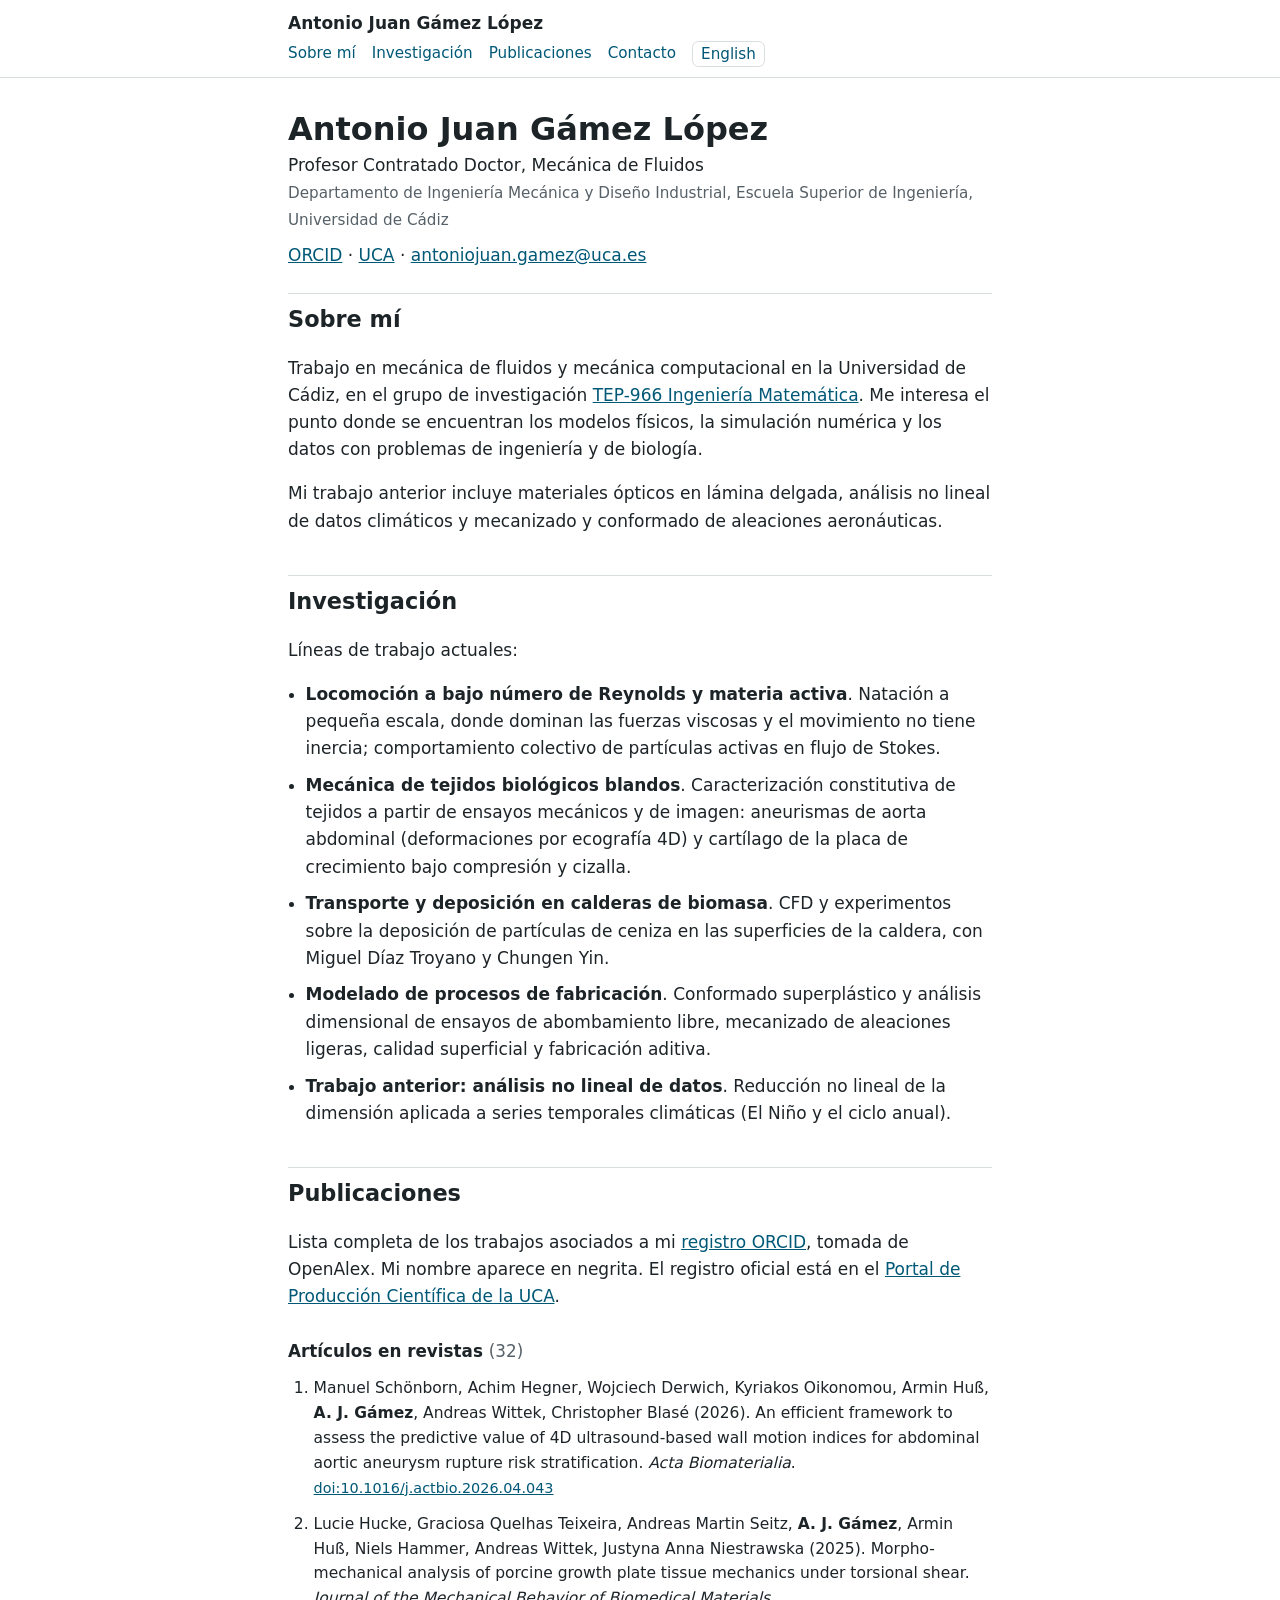
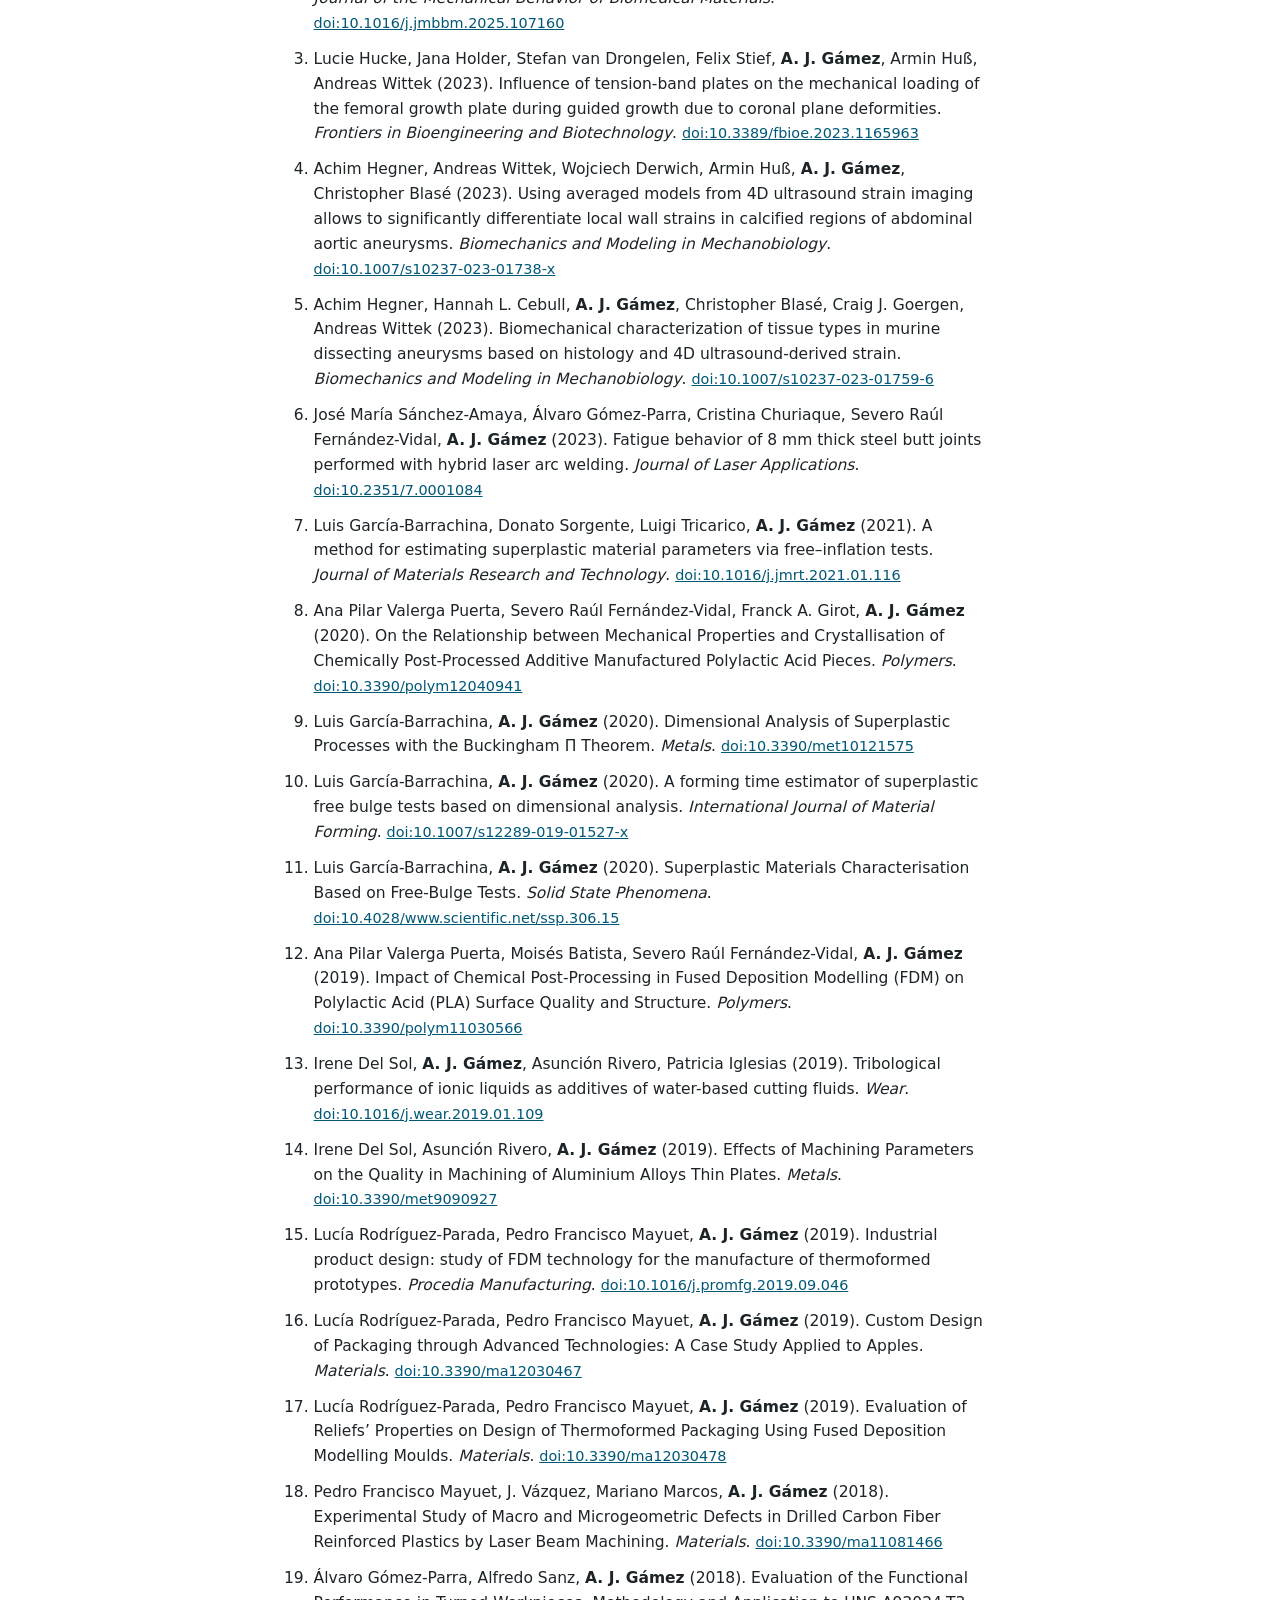
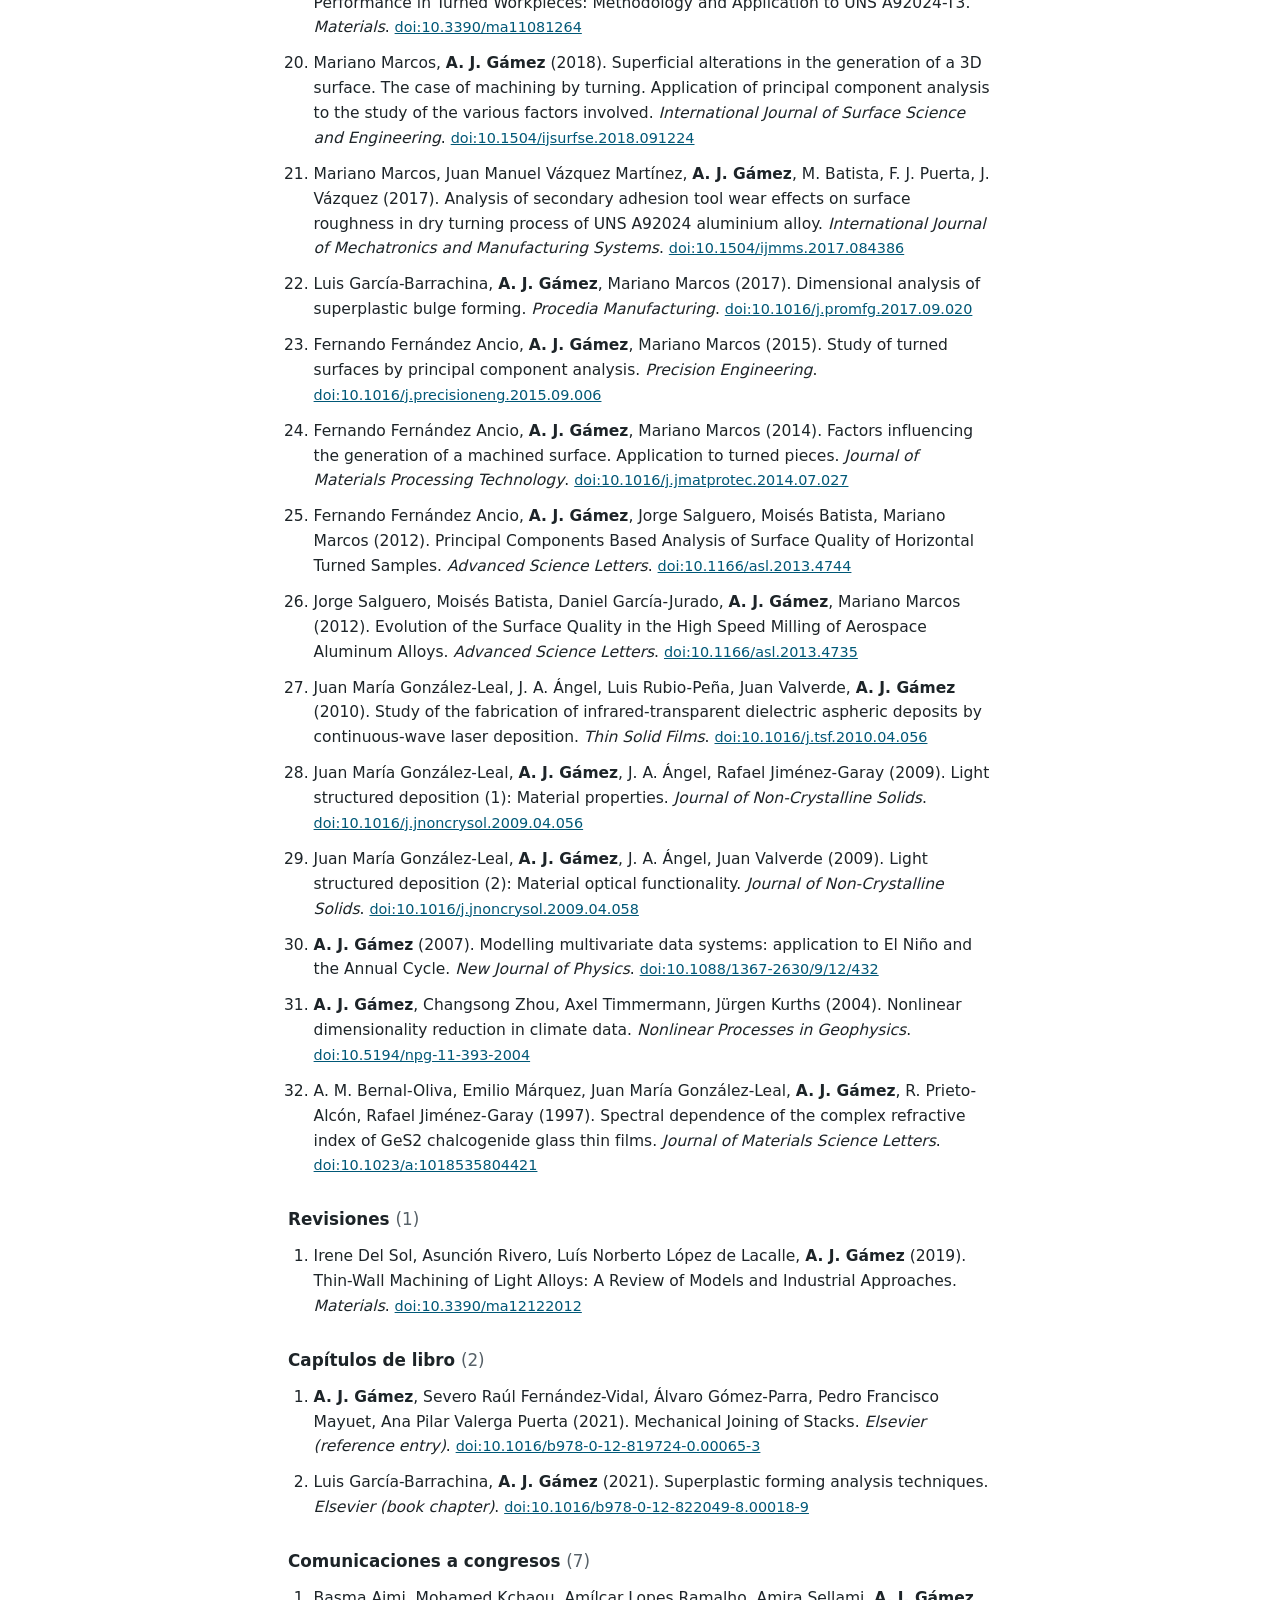
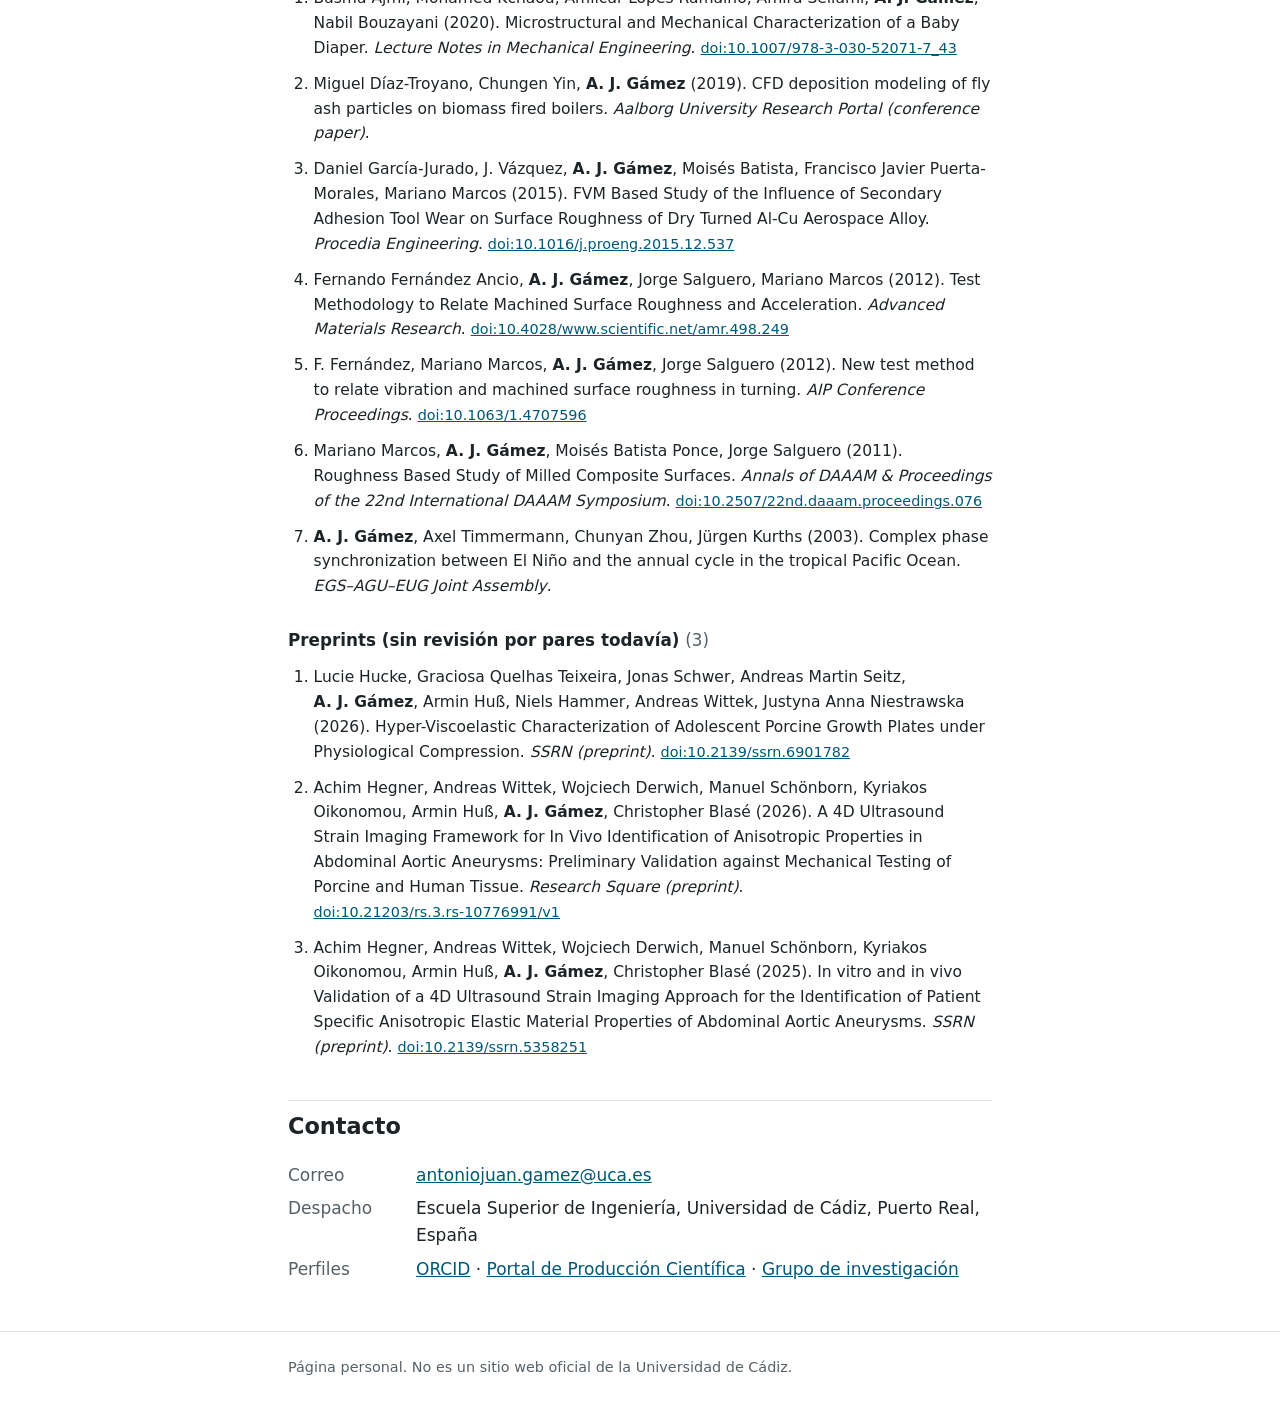
==== es/index.html @ 4d436d39 "Add files via upload" ====
<!doctype html>
<html lang="es">
<head>
<meta charset="utf-8">
<meta name="viewport" content="width=device-width, initial-scale=1">
<title>Antonio Juan Gámez López · Investigación</title>
<meta name="description" content="Página personal de investigación de Antonio Juan Gámez López, Mecánica de Fluidos, Universidad de Cádiz.">
<meta name="author" content="Antonio Juan Gámez López">
<link rel="alternate" hreflang="en" href="../">
<link rel="stylesheet" href="../style.css">
<script type="application/ld+json">{"@context": "https://schema.org", "@type": "Person", "name": "Antonio Juan Gámez López", "jobTitle": "Profesor Contratado Doctor, Mecánica de Fluidos", "affiliation": {"@type": "CollegeOrUniversity", "name": "Universidad de Cádiz"}, "sameAs": ["https://orcid.org/0000-0002-4542-9885", "https://produccioncientifica.uca.es/investigadores/112556/detalle"], "email": "antoniojuan.gamez@uca.es"}</script>
</head>
<body>
<a class="skip" href="#main">Saltar al contenido</a>
<header>
<div class="wrap bar"><span class="who">Antonio Juan Gámez López</span><nav aria-label="Main"><a href="#about">Sobre mí</a><a href="#research">Investigación</a><a href="#publications">Publicaciones</a><a href="#contact">Contacto</a><a class="lang" href="../" hreflang="en" lang="en">English</a></nav></div>
</header>
<main id="main" class="wrap">
<section id="about">
<h1>Antonio Juan Gámez López</h1>
<p class="role">Profesor Contratado Doctor, Mecánica de Fluidos<br><span>Departamento de Ingeniería Mecánica y Diseño Industrial, Escuela Superior de Ingeniería, Universidad de Cádiz</span></p>
<p class="links"><a href="https://orcid.org/0000-0002-4542-9885">ORCID</a> · <a href="https://produccioncientifica.uca.es/investigadores/112556/detalle">UCA</a> · <a href="mailto:antoniojuan.gamez@uca.es">antoniojuan.gamez@uca.es</a></p>
<h2>Sobre mí</h2>
<p>Trabajo en mecánica de fluidos y mecánica computacional en la Universidad de Cádiz, en el grupo de investigación <a href="https://inmat.uca.es/">TEP-966 Ingeniería Matemática</a>. Me interesa el punto donde se encuentran los modelos físicos, la simulación numérica y los datos con problemas de ingeniería y de biología.</p><p>Mi trabajo anterior incluye materiales ópticos en lámina delgada, análisis no lineal de datos climáticos y mecanizado y conformado de aleaciones aeronáuticas.</p>
</section>
<section id="research">
<h2>Investigación</h2>
<p>Líneas de trabajo actuales:</p>
<ul class="res"><li><strong>Locomoción a bajo número de Reynolds y materia activa</strong>. Natación a pequeña escala, donde dominan las fuerzas viscosas y el movimiento no tiene inercia; comportamiento colectivo de partículas activas en flujo de Stokes.</li><li><strong>Mecánica de tejidos biológicos blandos</strong>. Caracterización constitutiva de tejidos a partir de ensayos mecánicos y de imagen: aneurismas de aorta abdominal (deformaciones por ecografía 4D) y cartílago de la placa de crecimiento bajo compresión y cizalla.</li><li><strong>Transporte y deposición en calderas de biomasa</strong>. CFD y experimentos sobre la deposición de partículas de ceniza en las superficies de la caldera, con Miguel Díaz Troyano y Chungen Yin.</li><li><strong>Modelado de procesos de fabricación</strong>. Conformado superplástico y análisis dimensional de ensayos de abombamiento libre, mecanizado de aleaciones ligeras, calidad superficial y fabricación aditiva.</li><li><strong>Trabajo anterior: análisis no lineal de datos</strong>. Reducción no lineal de la dimensión aplicada a series temporales climáticas (El Niño y el ciclo anual).</li></ul>
</section>
<section id="publications">
<h2>Publicaciones</h2>
<p>Lista completa de los trabajos asociados a mi <a href="https://orcid.org/0000-0002-4542-9885">registro ORCID</a>, tomada de OpenAlex. Mi nombre aparece en negrita. El registro oficial está en el <a href="https://produccioncientifica.uca.es/investigadores/112556/detalle">Portal de Producción Científica de la UCA</a>.</p>
<h3>Artículos en revistas <span class="n">(32)</span></h3>
<ol class="pubs">
<li>Manuel Schönborn, Achim Hegner, Wojciech Derwich, Kyriakos Oikonomou, Armin Huß, <strong>A.&nbsp;J.&nbsp;Gámez</strong>, Andreas Wittek, Christopher Blasé (2026). An efficient framework to assess the predictive value of 4D ultrasound-based wall motion indices for abdominal aortic aneurysm rupture risk stratification. <em>Acta Biomaterialia</em>. <a class="doi" href="https://doi.org/10.1016/j.actbio.2026.04.043">doi:10.1016/j.actbio.2026.04.043</a></li>
<li>Lucie Hucke, Graciosa Quelhas Teixeira, Andreas Martin Seitz, <strong>A.&nbsp;J.&nbsp;Gámez</strong>, Armin Huß, Niels Hammer, Andreas Wittek, Justyna Anna Niestrawska (2025). Morpho-mechanical analysis of porcine growth plate tissue mechanics under torsional shear. <em>Journal of the Mechanical Behavior of Biomedical Materials</em>. <a class="doi" href="https://doi.org/10.1016/j.jmbbm.2025.107160">doi:10.1016/j.jmbbm.2025.107160</a></li>
<li>Lucie Hucke, Jana Holder, Stefan van Drongelen, Felix Stief, <strong>A.&nbsp;J.&nbsp;Gámez</strong>, Armin Huß, Andreas Wittek (2023). Influence of tension-band plates on the mechanical loading of the femoral growth plate during guided growth due to coronal plane deformities. <em>Frontiers in Bioengineering and Biotechnology</em>. <a class="doi" href="https://doi.org/10.3389/fbioe.2023.1165963">doi:10.3389/fbioe.2023.1165963</a></li>
<li>Achim Hegner, Andreas Wittek, Wojciech Derwich, Armin Huß, <strong>A.&nbsp;J.&nbsp;Gámez</strong>, Christopher Blasé (2023). Using averaged models from 4D ultrasound strain imaging allows to significantly differentiate local wall strains in calcified regions of abdominal aortic aneurysms. <em>Biomechanics and Modeling in Mechanobiology</em>. <a class="doi" href="https://doi.org/10.1007/s10237-023-01738-x">doi:10.1007/s10237-023-01738-x</a></li>
<li>Achim Hegner, Hannah L. Cebull, <strong>A.&nbsp;J.&nbsp;Gámez</strong>, Christopher Blasé, Craig J. Goergen, Andreas Wittek (2023). Biomechanical characterization of tissue types in murine dissecting aneurysms based on histology and 4D ultrasound-derived strain. <em>Biomechanics and Modeling in Mechanobiology</em>. <a class="doi" href="https://doi.org/10.1007/s10237-023-01759-6">doi:10.1007/s10237-023-01759-6</a></li>
<li>José María Sánchez-Amaya, Álvaro Gómez-Parra, Cristina Churiaque, Severo Raúl Fernández-Vidal, <strong>A.&nbsp;J.&nbsp;Gámez</strong> (2023). Fatigue behavior of 8 mm thick steel butt joints performed with hybrid laser arc welding. <em>Journal of Laser Applications</em>. <a class="doi" href="https://doi.org/10.2351/7.0001084">doi:10.2351/7.0001084</a></li>
<li>Luis García-Barrachina, Donato Sorgente, Luigi Tricarico, <strong>A.&nbsp;J.&nbsp;Gámez</strong> (2021). A method for estimating superplastic material parameters via free–inflation tests. <em>Journal of Materials Research and Technology</em>. <a class="doi" href="https://doi.org/10.1016/j.jmrt.2021.01.116">doi:10.1016/j.jmrt.2021.01.116</a></li>
<li>Ana Pilar Valerga Puerta, Severo Raúl Fernández-Vidal, Franck A. Girot, <strong>A.&nbsp;J.&nbsp;Gámez</strong> (2020). On the Relationship between Mechanical Properties and Crystallisation of Chemically Post-Processed Additive Manufactured Polylactic Acid Pieces. <em>Polymers</em>. <a class="doi" href="https://doi.org/10.3390/polym12040941">doi:10.3390/polym12040941</a></li>
<li>Luis García-Barrachina, <strong>A.&nbsp;J.&nbsp;Gámez</strong> (2020). Dimensional Analysis of Superplastic Processes with the Buckingham Π Theorem. <em>Metals</em>. <a class="doi" href="https://doi.org/10.3390/met10121575">doi:10.3390/met10121575</a></li>
<li>Luis García-Barrachina, <strong>A.&nbsp;J.&nbsp;Gámez</strong> (2020). A forming time estimator of superplastic free bulge tests based on dimensional analysis. <em>International Journal of Material Forming</em>. <a class="doi" href="https://doi.org/10.1007/s12289-019-01527-x">doi:10.1007/s12289-019-01527-x</a></li>
<li>Luis García-Barrachina, <strong>A.&nbsp;J.&nbsp;Gámez</strong> (2020). Superplastic Materials Characterisation Based on Free-Bulge Tests. <em>Solid State Phenomena</em>. <a class="doi" href="https://doi.org/10.4028/www.scientific.net/ssp.306.15">doi:10.4028/www.scientific.net/ssp.306.15</a></li>
<li>Ana Pilar Valerga Puerta, Moisés Batista, Severo Raúl Fernández-Vidal, <strong>A.&nbsp;J.&nbsp;Gámez</strong> (2019). Impact of Chemical Post-Processing in Fused Deposition Modelling (FDM) on Polylactic Acid (PLA) Surface Quality and Structure. <em>Polymers</em>. <a class="doi" href="https://doi.org/10.3390/polym11030566">doi:10.3390/polym11030566</a></li>
<li>Irene Del Sol, <strong>A.&nbsp;J.&nbsp;Gámez</strong>, Asunción Rivero, Patricia Iglesias (2019). Tribological performance of ionic liquids as additives of water-based cutting fluids. <em>Wear</em>. <a class="doi" href="https://doi.org/10.1016/j.wear.2019.01.109">doi:10.1016/j.wear.2019.01.109</a></li>
<li>Irene Del Sol, Asunción Rivero, <strong>A.&nbsp;J.&nbsp;Gámez</strong> (2019). Effects of Machining Parameters on the Quality in Machining of Aluminium Alloys Thin Plates. <em>Metals</em>. <a class="doi" href="https://doi.org/10.3390/met9090927">doi:10.3390/met9090927</a></li>
<li>Lucía Rodríguez-Parada, Pedro Francisco Mayuet, <strong>A.&nbsp;J.&nbsp;Gámez</strong> (2019). Industrial product design: study of FDM technology for the manufacture of thermoformed prototypes. <em>Procedia Manufacturing</em>. <a class="doi" href="https://doi.org/10.1016/j.promfg.2019.09.046">doi:10.1016/j.promfg.2019.09.046</a></li>
<li>Lucía Rodríguez-Parada, Pedro Francisco Mayuet, <strong>A.&nbsp;J.&nbsp;Gámez</strong> (2019). Custom Design of Packaging through Advanced Technologies: A Case Study Applied to Apples. <em>Materials</em>. <a class="doi" href="https://doi.org/10.3390/ma12030467">doi:10.3390/ma12030467</a></li>
<li>Lucía Rodríguez-Parada, Pedro Francisco Mayuet, <strong>A.&nbsp;J.&nbsp;Gámez</strong> (2019). Evaluation of Reliefs’ Properties on Design of Thermoformed Packaging Using Fused Deposition Modelling Moulds. <em>Materials</em>. <a class="doi" href="https://doi.org/10.3390/ma12030478">doi:10.3390/ma12030478</a></li>
<li>Pedro Francisco Mayuet, J. Vázquez, Mariano Marcos, <strong>A.&nbsp;J.&nbsp;Gámez</strong> (2018). Experimental Study of Macro and Microgeometric Defects in Drilled Carbon Fiber Reinforced Plastics by Laser Beam Machining. <em>Materials</em>. <a class="doi" href="https://doi.org/10.3390/ma11081466">doi:10.3390/ma11081466</a></li>
<li>Álvaro Gómez-Parra, Alfredo Sanz, <strong>A.&nbsp;J.&nbsp;Gámez</strong> (2018). Evaluation of the Functional Performance in Turned Workpieces: Methodology and Application to UNS A92024-T3. <em>Materials</em>. <a class="doi" href="https://doi.org/10.3390/ma11081264">doi:10.3390/ma11081264</a></li>
<li>Mariano Marcos, <strong>A.&nbsp;J.&nbsp;Gámez</strong> (2018). Superficial alterations in the generation of a 3D surface. The case of machining by turning. Application of principal component analysis to the study of the various factors involved. <em>International Journal of Surface Science and Engineering</em>. <a class="doi" href="https://doi.org/10.1504/ijsurfse.2018.091224">doi:10.1504/ijsurfse.2018.091224</a></li>
<li>Mariano Marcos, Juan Manuel Vázquez Martínez, <strong>A.&nbsp;J.&nbsp;Gámez</strong>, M. Batista, F. J. Puerta, J. Vázquez (2017). Analysis of secondary adhesion tool wear effects on surface roughness in dry turning process of UNS A92024 aluminium alloy. <em>International Journal of Mechatronics and Manufacturing Systems</em>. <a class="doi" href="https://doi.org/10.1504/ijmms.2017.084386">doi:10.1504/ijmms.2017.084386</a></li>
<li>Luis García-Barrachina, <strong>A.&nbsp;J.&nbsp;Gámez</strong>, Mariano Marcos (2017). Dimensional analysis of superplastic bulge forming. <em>Procedia Manufacturing</em>. <a class="doi" href="https://doi.org/10.1016/j.promfg.2017.09.020">doi:10.1016/j.promfg.2017.09.020</a></li>
<li>Fernando Fernández Ancio, <strong>A.&nbsp;J.&nbsp;Gámez</strong>, Mariano Marcos (2015). Study of turned surfaces by principal component analysis. <em>Precision Engineering</em>. <a class="doi" href="https://doi.org/10.1016/j.precisioneng.2015.09.006">doi:10.1016/j.precisioneng.2015.09.006</a></li>
<li>Fernando Fernández Ancio, <strong>A.&nbsp;J.&nbsp;Gámez</strong>, Mariano Marcos (2014). Factors influencing the generation of a machined surface. Application to turned pieces. <em>Journal of Materials Processing Technology</em>. <a class="doi" href="https://doi.org/10.1016/j.jmatprotec.2014.07.027">doi:10.1016/j.jmatprotec.2014.07.027</a></li>
<li>Fernando Fernández Ancio, <strong>A.&nbsp;J.&nbsp;Gámez</strong>, Jorge Salguero, Moisés Batista, Mariano Marcos (2012). Principal Components Based Analysis of Surface Quality of Horizontal Turned Samples. <em>Advanced Science Letters</em>. <a class="doi" href="https://doi.org/10.1166/asl.2013.4744">doi:10.1166/asl.2013.4744</a></li>
<li>Jorge Salguero, Moisés Batista, Daniel García-Jurado, <strong>A.&nbsp;J.&nbsp;Gámez</strong>, Mariano Marcos (2012). Evolution of the Surface Quality in the High Speed Milling of Aerospace Aluminum Alloys. <em>Advanced Science Letters</em>. <a class="doi" href="https://doi.org/10.1166/asl.2013.4735">doi:10.1166/asl.2013.4735</a></li>
<li>Juan María González-Leal, J. A. Ángel, Luis Rubio-Peña, Juan Valverde, <strong>A.&nbsp;J.&nbsp;Gámez</strong> (2010). Study of the fabrication of infrared-transparent dielectric aspheric deposits by continuous-wave laser deposition. <em>Thin Solid Films</em>. <a class="doi" href="https://doi.org/10.1016/j.tsf.2010.04.056">doi:10.1016/j.tsf.2010.04.056</a></li>
<li>Juan María González-Leal, <strong>A.&nbsp;J.&nbsp;Gámez</strong>, J. A. Ángel, Rafael Jiménez-Garay (2009). Light structured deposition (1): Material properties. <em>Journal of Non-Crystalline Solids</em>. <a class="doi" href="https://doi.org/10.1016/j.jnoncrysol.2009.04.056">doi:10.1016/j.jnoncrysol.2009.04.056</a></li>
<li>Juan María González-Leal, <strong>A.&nbsp;J.&nbsp;Gámez</strong>, J. A. Ángel, Juan Valverde (2009). Light structured deposition (2): Material optical functionality. <em>Journal of Non-Crystalline Solids</em>. <a class="doi" href="https://doi.org/10.1016/j.jnoncrysol.2009.04.058">doi:10.1016/j.jnoncrysol.2009.04.058</a></li>
<li><strong>A.&nbsp;J.&nbsp;Gámez</strong> (2007). Modelling multivariate data systems: application to El Niño and the Annual Cycle. <em>New Journal of Physics</em>. <a class="doi" href="https://doi.org/10.1088/1367-2630/9/12/432">doi:10.1088/1367-2630/9/12/432</a></li>
<li><strong>A.&nbsp;J.&nbsp;Gámez</strong>, Changsong Zhou, Axel Timmermann, Jürgen Kurths (2004). Nonlinear dimensionality reduction in climate data. <em>Nonlinear Processes in Geophysics</em>. <a class="doi" href="https://doi.org/10.5194/npg-11-393-2004">doi:10.5194/npg-11-393-2004</a></li>
<li>A. M. Bernal-Oliva, Emilio Márquez, Juan María González-Leal, <strong>A.&nbsp;J.&nbsp;Gámez</strong>, R. Prieto-Alcón, Rafael Jiménez-Garay (1997). Spectral dependence of the complex refractive index of GeS2 chalcogenide glass thin films. <em>Journal of Materials Science Letters</em>. <a class="doi" href="https://doi.org/10.1023/a:1018535804421">doi:10.1023/a:1018535804421</a></li>
</ol>
<h3>Revisiones <span class="n">(1)</span></h3>
<ol class="pubs">
<li>Irene Del Sol, Asunción Rivero, Luís Norberto López de Lacalle, <strong>A.&nbsp;J.&nbsp;Gámez</strong> (2019). Thin-Wall Machining of Light Alloys: A Review of Models and Industrial Approaches. <em>Materials</em>. <a class="doi" href="https://doi.org/10.3390/ma12122012">doi:10.3390/ma12122012</a></li>
</ol>
<h3>Capítulos de libro <span class="n">(2)</span></h3>
<ol class="pubs">
<li><strong>A.&nbsp;J.&nbsp;Gámez</strong>, Severo Raúl Fernández-Vidal, Álvaro Gómez-Parra, Pedro Francisco Mayuet, Ana Pilar Valerga Puerta (2021). Mechanical Joining of Stacks. <em>Elsevier (reference entry)</em>. <a class="doi" href="https://doi.org/10.1016/b978-0-12-819724-0.00065-3">doi:10.1016/b978-0-12-819724-0.00065-3</a></li>
<li>Luis García-Barrachina, <strong>A.&nbsp;J.&nbsp;Gámez</strong> (2021). Superplastic forming analysis techniques. <em>Elsevier (book chapter)</em>. <a class="doi" href="https://doi.org/10.1016/b978-0-12-822049-8.00018-9">doi:10.1016/b978-0-12-822049-8.00018-9</a></li>
</ol>
<h3>Comunicaciones a congresos <span class="n">(7)</span></h3>
<ol class="pubs">
<li>Basma Ajmi, Mohamed Kchaou, Amílcar Lopes Ramalho, Amira Sellami, <strong>A.&nbsp;J.&nbsp;Gámez</strong>, Nabil Bouzayani (2020). Microstructural and Mechanical Characterization of a Baby Diaper. <em>Lecture Notes in Mechanical Engineering</em>. <a class="doi" href="https://doi.org/10.1007/978-3-030-52071-7_43">doi:10.1007/978-3-030-52071-7_43</a></li>
<li>Miguel Díaz-Troyano, Chungen Yin, <strong>A.&nbsp;J.&nbsp;Gámez</strong> (2019). CFD deposition modeling of fly ash particles on biomass fired boilers. <em>Aalborg University Research Portal (conference paper)</em>.</li>
<li>Daniel García-Jurado, J. Vázquez, <strong>A.&nbsp;J.&nbsp;Gámez</strong>, Moisés Batista, Francisco Javier Puerta-Morales, Mariano Marcos (2015). FVM Based Study of the Influence of Secondary Adhesion Tool Wear on Surface Roughness of Dry Turned Al-Cu Aerospace Alloy. <em>Procedia Engineering</em>. <a class="doi" href="https://doi.org/10.1016/j.proeng.2015.12.537">doi:10.1016/j.proeng.2015.12.537</a></li>
<li>Fernando Fernández Ancio, <strong>A.&nbsp;J.&nbsp;Gámez</strong>, Jorge Salguero, Mariano Marcos (2012). Test Methodology to Relate Machined Surface Roughness and Acceleration. <em>Advanced Materials Research</em>. <a class="doi" href="https://doi.org/10.4028/www.scientific.net/amr.498.249">doi:10.4028/www.scientific.net/amr.498.249</a></li>
<li>F. Fernández, Mariano Marcos, <strong>A.&nbsp;J.&nbsp;Gámez</strong>, Jorge Salguero (2012). New test method to relate vibration and machined surface roughness in turning. <em>AIP Conference Proceedings</em>. <a class="doi" href="https://doi.org/10.1063/1.4707596">doi:10.1063/1.4707596</a></li>
<li>Mariano Marcos, <strong>A.&nbsp;J.&nbsp;Gámez</strong>, Moisés Batista Ponce, Jorge Salguero (2011). Roughness Based Study of Milled Composite Surfaces. <em>Annals of DAAAM &amp; Proceedings of the 22nd International DAAAM Symposium</em>. <a class="doi" href="https://doi.org/10.2507/22nd.daaam.proceedings.076">doi:10.2507/22nd.daaam.proceedings.076</a></li>
<li><strong>A.&nbsp;J.&nbsp;Gámez</strong>, Axel Timmermann, Chunyan Zhou, Jürgen Kurths (2003). Complex phase synchronization between El Niño and the annual cycle in the tropical Pacific Ocean. <em>EGS–AGU–EUG Joint Assembly</em>.</li>
</ol>
<h3>Preprints (sin revisión por pares todavía) <span class="n">(3)</span></h3>
<ol class="pubs">
<li>Lucie Hucke, Graciosa Quelhas Teixeira, Jonas Schwer, Andreas Martin Seitz, <strong>A.&nbsp;J.&nbsp;Gámez</strong>, Armin Huß, Niels Hammer, Andreas Wittek, Justyna Anna Niestrawska (2026). Hyper-Viscoelastic Characterization of Adolescent Porcine Growth Plates under Physiological Compression. <em>SSRN (preprint)</em>. <a class="doi" href="https://doi.org/10.2139/ssrn.6901782">doi:10.2139/ssrn.6901782</a></li>
<li>Achim Hegner, Andreas Wittek, Wojciech Derwich, Manuel Schönborn, Kyriakos Oikonomou, Armin Huß, <strong>A.&nbsp;J.&nbsp;Gámez</strong>, Christopher Blasé (2026). A 4D Ultrasound Strain Imaging Framework for In Vivo Identification of Anisotropic Properties in Abdominal Aortic Aneurysms: Preliminary Validation against Mechanical Testing of Porcine and Human Tissue. <em>Research Square (preprint)</em>. <a class="doi" href="https://doi.org/10.21203/rs.3.rs-10776991/v1">doi:10.21203/rs.3.rs-10776991/v1</a></li>
<li>Achim Hegner, Andreas Wittek, Wojciech Derwich, Manuel Schönborn, Kyriakos Oikonomou, Armin Huß, <strong>A.&nbsp;J.&nbsp;Gámez</strong>, Christopher Blasé (2025). In vitro and in vivo Validation of a 4D Ultrasound Strain Imaging Approach for the Identification of Patient Specific Anisotropic Elastic Material Properties of Abdominal Aortic Aneurysms. <em>SSRN (preprint)</em>. <a class="doi" href="https://doi.org/10.2139/ssrn.5358251">doi:10.2139/ssrn.5358251</a></li>
</ol>
</section>
<section id="contact">
<h2>Contacto</h2>
<dl><dt>Correo</dt><dd><a href="mailto:antoniojuan.gamez@uca.es">antoniojuan.gamez@uca.es</a></dd><dt>Despacho</dt><dd>Escuela Superior de Ingeniería, Universidad de Cádiz, Puerto Real, España</dd><dt>Perfiles</dt><dd><a href="https://orcid.org/0000-0002-4542-9885">ORCID</a> · <a href="https://produccioncientifica.uca.es/investigadores/112556/detalle">Portal de Producción Científica</a> · <a href="https://inmat.uca.es/">Grupo de investigación</a></dd></dl>
</section>
</main>
<footer><div class="wrap">Página personal. No es un sitio web oficial de la Universidad de Cádiz.</div></footer>
</body>
</html>
---- style.css ----
:root{--bg:#fff;--fg:#1d2428;--muted:#566067;--accent:#005877;--line:#d9dee1;--hl:#f3f6f7}
@media(prefers-color-scheme:dark){:root{--bg:#14181a;--fg:#e6eaec;--muted:#9aa5ab;--accent:#6fc0dd;--line:#2d3538;--hl:#1b2124}}
*{box-sizing:border-box}
html{scroll-behavior:smooth;scroll-padding-top:4rem}
body{margin:0;background:var(--bg);color:var(--fg);font:1.0625rem/1.6 system-ui,-apple-system,"Segoe UI",Roboto,sans-serif}
.wrap{max-width:46rem;margin:0 auto;padding:0 1rem}
a{color:var(--accent)}
a:focus-visible{outline:2px solid var(--accent);outline-offset:2px}
.skip{position:absolute;left:-999px}.skip:focus{left:1rem;top:1rem;background:var(--bg);padding:.5rem;z-index:10}
header{position:sticky;top:0;background:var(--bg);border-bottom:1px solid var(--line);z-index:5}
.bar{display:flex;flex-wrap:wrap;gap:.25rem 1.25rem;align-items:center;justify-content:space-between;padding-top:.6rem;padding-bottom:.6rem}
.who{font-weight:600}
nav{display:flex;flex-wrap:wrap;gap:.25rem 1rem;font-size:.95rem}
nav a{text-decoration:none}nav a:hover{text-decoration:underline}
nav .lang{border:1px solid var(--line);border-radius:.4rem;padding:0 .5rem}
h1{font-size:2rem;line-height:1.2;margin:2rem 0 .25rem}
h2{font-size:1.4rem;margin:2.5rem 0 .5rem;padding-top:.5rem;border-top:1px solid var(--line)}
section:first-child h2:first-of-type{margin-top:1.5rem}
h3{font-size:1.05rem;margin:1.75rem 0 .5rem}.n{color:var(--muted);font-weight:400}
.role{margin:.25rem 0}.role span{color:var(--muted);font-size:.95rem}
.links{margin:.5rem 0 0}
.res{padding-left:1.1rem}.res li{margin:.6rem 0}
.pubs{padding-left:1.6rem;margin:0}.pubs li{margin:.7rem 0;font-size:.97rem}
.doi{white-space:nowrap;font-size:.9rem}
dl{display:grid;grid-template-columns:7rem 1fr;gap:.4rem 1rem}dt{color:var(--muted)}dd{margin:0}
footer{margin-top:3rem;padding:1.5rem 0 2.5rem;border-top:1px solid var(--line);color:var(--muted);font-size:.9rem}
@media(max-width:34rem){dl{grid-template-columns:1fr}dd{margin-bottom:.5rem}h1{font-size:1.6rem}}
@media print{header,.skip{display:none}body{font-size:10.5pt}}
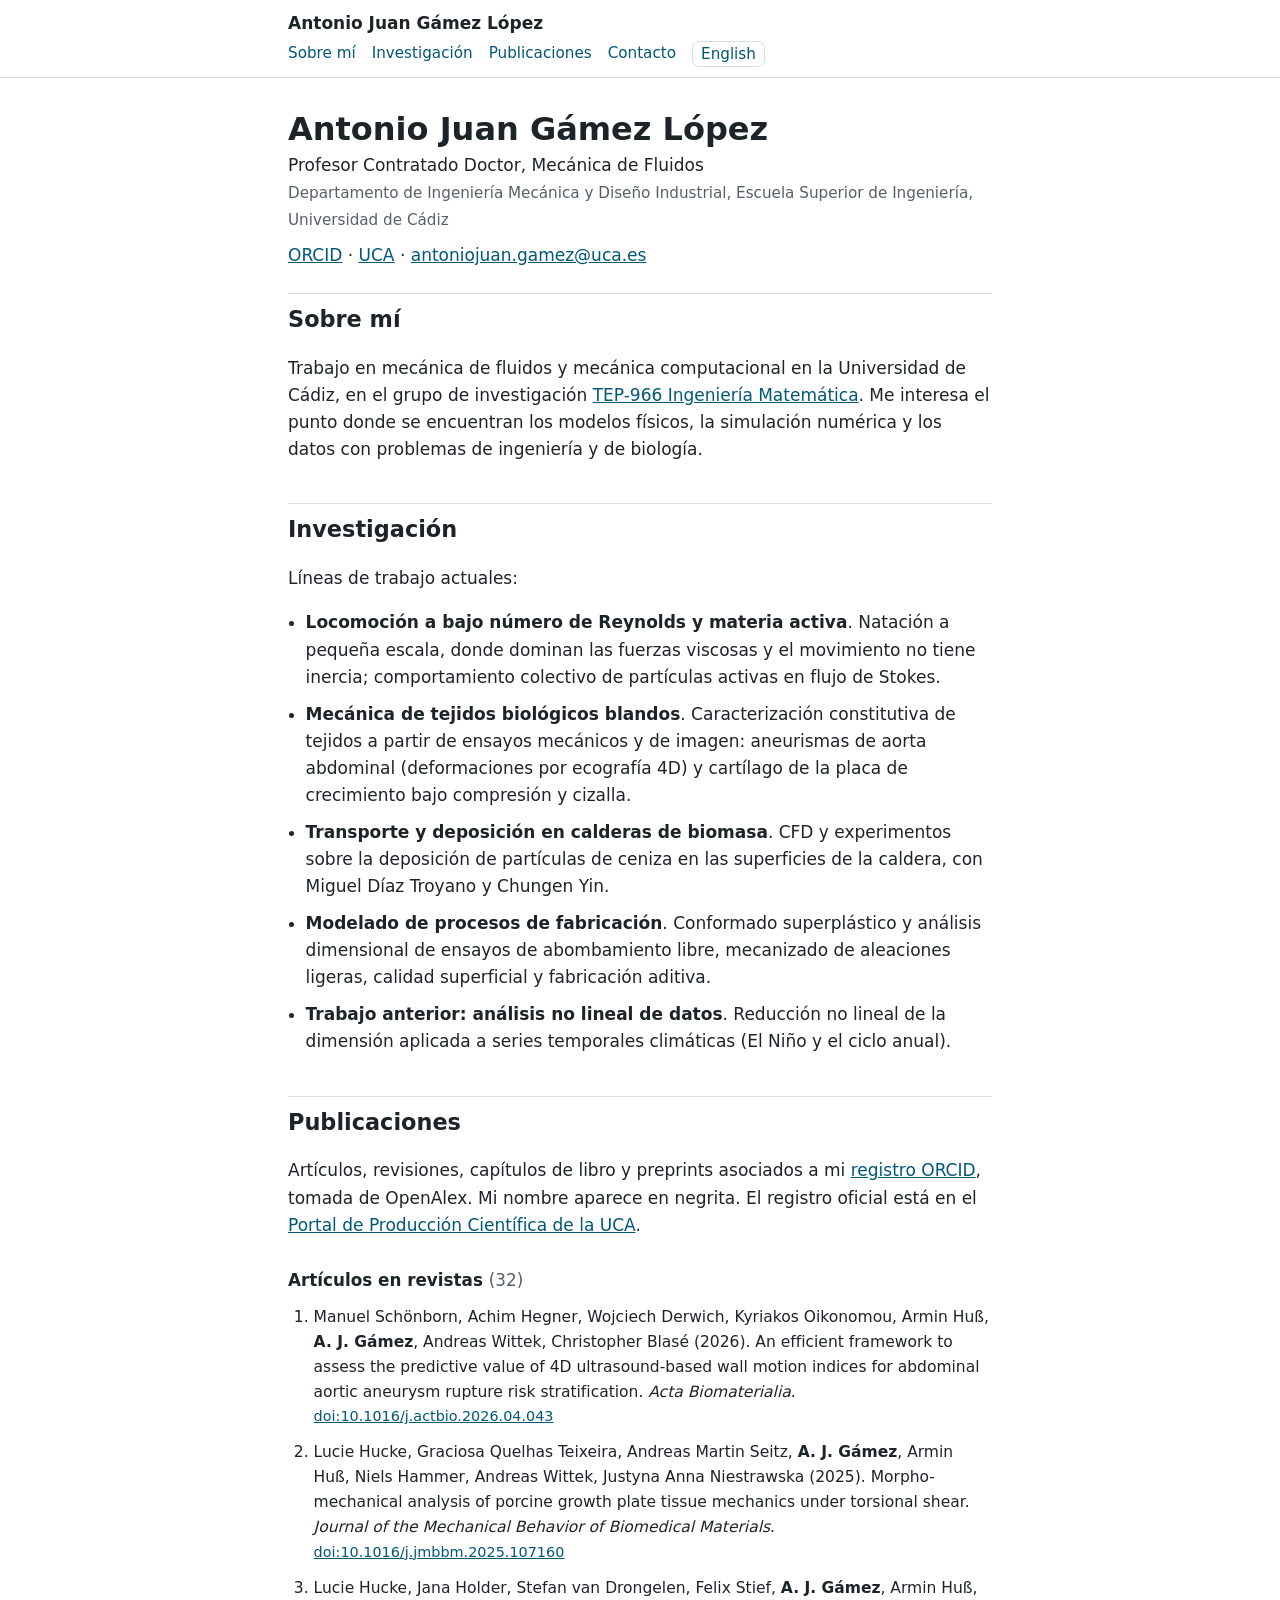
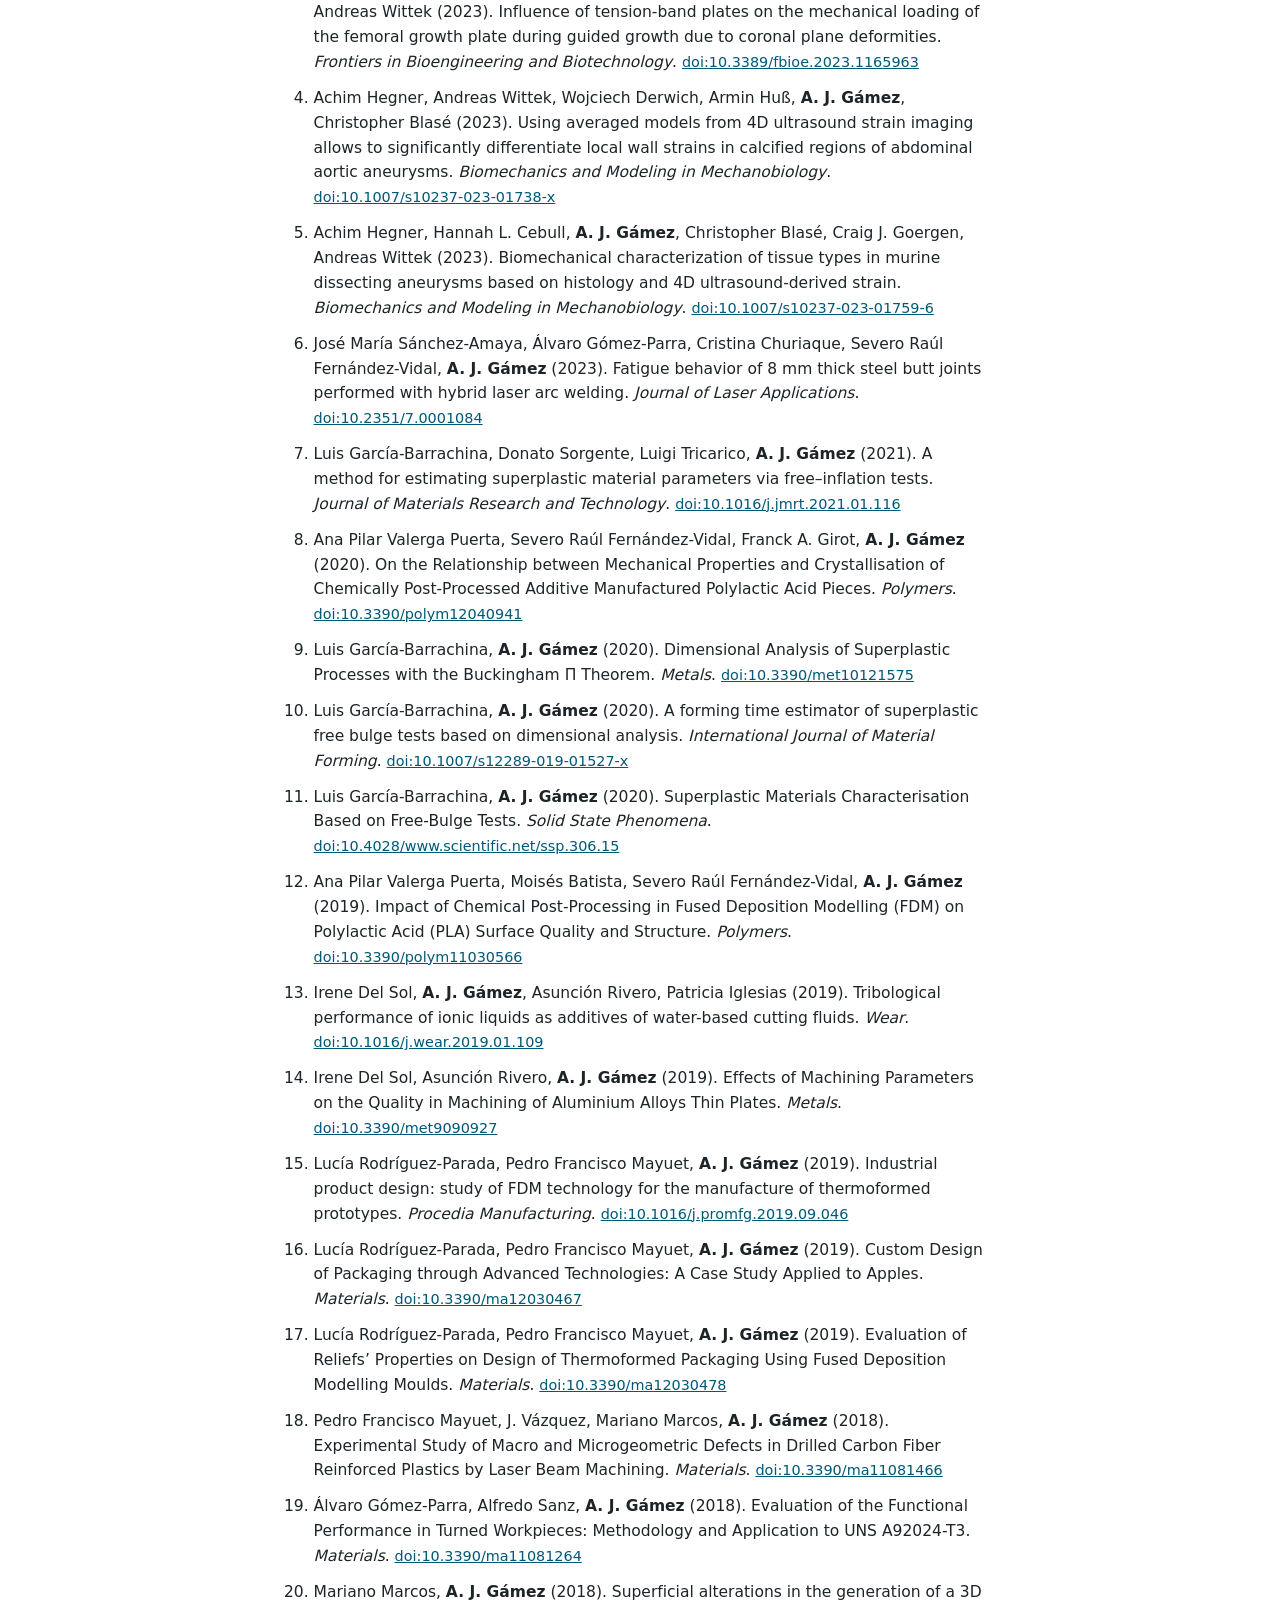
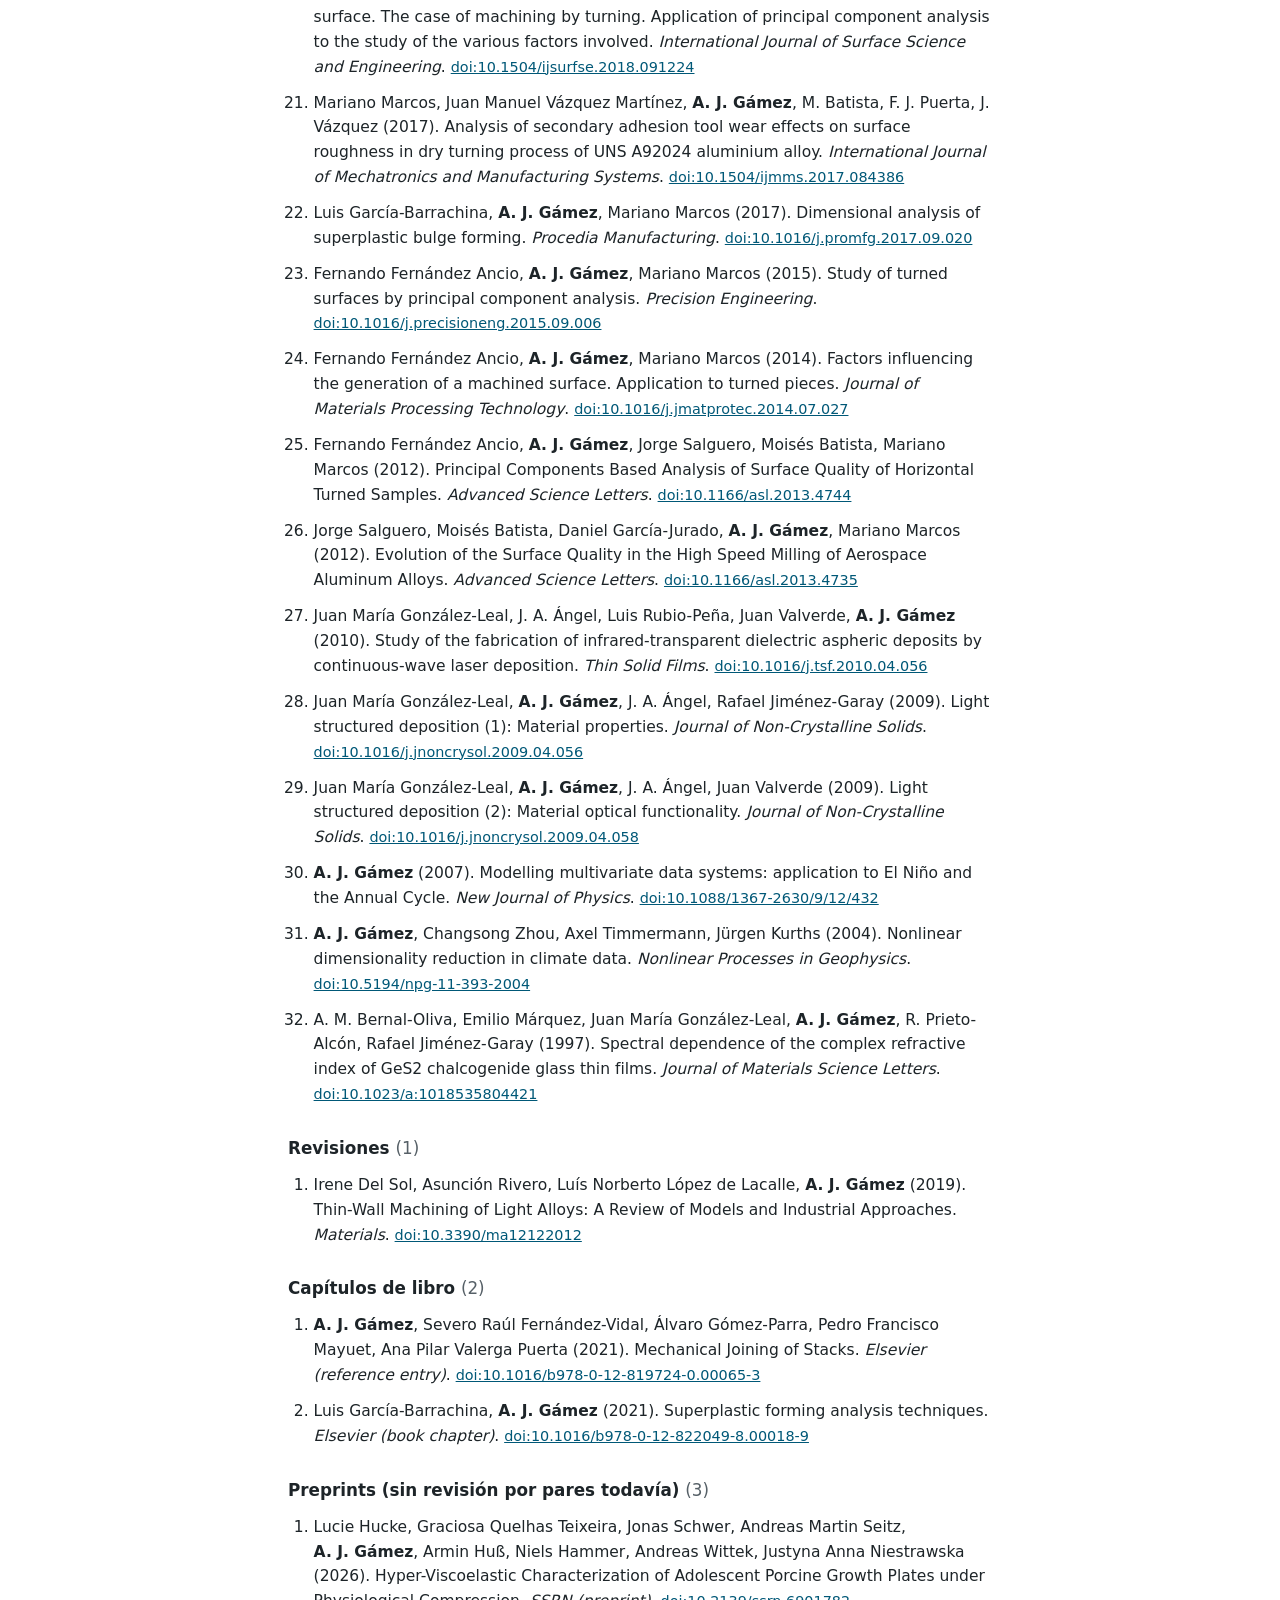
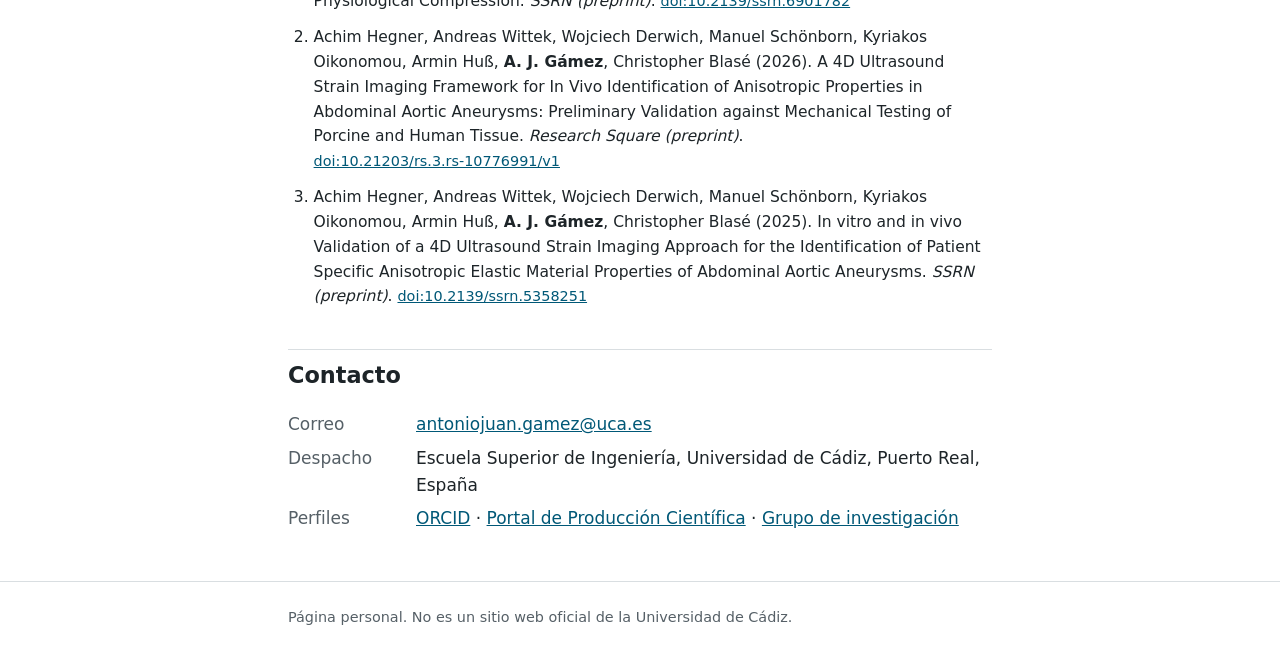
==== commit eb7861c5: "Update index.html" ====
--- a/es/index.html
+++ b/es/index.html
@@ -21,7 +21,7 @@
 <p class="role">Profesor Contratado Doctor, Mecánica de Fluidos<br><span>Departamento de Ingeniería Mecánica y Diseño Industrial, Escuela Superior de Ingeniería, Universidad de Cádiz</span></p>
 <p class="links"><a href="https://orcid.org/0000-0002-4542-9885">ORCID</a> · <a href="https://produccioncientifica.uca.es/investigadores/112556/detalle">UCA</a> · <a href="mailto:antoniojuan.gamez@uca.es">antoniojuan.gamez@uca.es</a></p>
 <h2>Sobre mí</h2>
-<p>Trabajo en mecánica de fluidos y mecánica computacional en la Universidad de Cádiz, en el grupo de investigación <a href="https://inmat.uca.es/">TEP-966 Ingeniería Matemática</a>. Me interesa el punto donde se encuentran los modelos físicos, la simulación numérica y los datos con problemas de ingeniería y de biología.</p><p>Mi trabajo anterior incluye materiales ópticos en lámina delgada, análisis no lineal de datos climáticos y mecanizado y conformado de aleaciones aeronáuticas.</p>
+<p>Trabajo en mecánica de fluidos y mecánica computacional en la Universidad de Cádiz, en el grupo de investigación <a href="https://inmat.uca.es/">TEP-966 Ingeniería Matemática</a>. Me interesa el punto donde se encuentran los modelos físicos, la simulación numérica y los datos con problemas de ingeniería y de biología.</p>
 </section>
 <section id="research">
 <h2>Investigación</h2>
@@ -30,7 +30,7 @@
 </section>
 <section id="publications">
 <h2>Publicaciones</h2>
-<p>Lista completa de los trabajos asociados a mi <a href="https://orcid.org/0000-0002-4542-9885">registro ORCID</a>, tomada de OpenAlex. Mi nombre aparece en negrita. El registro oficial está en el <a href="https://produccioncientifica.uca.es/investigadores/112556/detalle">Portal de Producción Científica de la UCA</a>.</p>
+<p>Artículos, revisiones, capítulos de libro y preprints asociados a mi <a href="https://orcid.org/0000-0002-4542-9885">registro ORCID</a>, tomada de OpenAlex. Mi nombre aparece en negrita. El registro oficial está en el <a href="https://produccioncientifica.uca.es/investigadores/112556/detalle">Portal de Producción Científica de la UCA</a>.</p>
 <h3>Artículos en revistas <span class="n">(32)</span></h3>
 <ol class="pubs">
 <li>Manuel Schönborn, Achim Hegner, Wojciech Derwich, Kyriakos Oikonomou, Armin Huß, <strong>A.&nbsp;J.&nbsp;Gámez</strong>, Andreas Wittek, Christopher Blasé (2026). An efficient framework to assess the predictive value of 4D ultrasound-based wall motion indices for abdominal aortic aneurysm rupture risk stratification. <em>Acta Biomaterialia</em>. <a class="doi" href="https://doi.org/10.1016/j.actbio.2026.04.043">doi:10.1016/j.actbio.2026.04.043</a></li>
@@ -75,16 +75,6 @@
 <li><strong>A.&nbsp;J.&nbsp;Gámez</strong>, Severo Raúl Fernández-Vidal, Álvaro Gómez-Parra, Pedro Francisco Mayuet, Ana Pilar Valerga Puerta (2021). Mechanical Joining of Stacks. <em>Elsevier (reference entry)</em>. <a class="doi" href="https://doi.org/10.1016/b978-0-12-819724-0.00065-3">doi:10.1016/b978-0-12-819724-0.00065-3</a></li>
 <li>Luis García-Barrachina, <strong>A.&nbsp;J.&nbsp;Gámez</strong> (2021). Superplastic forming analysis techniques. <em>Elsevier (book chapter)</em>. <a class="doi" href="https://doi.org/10.1016/b978-0-12-822049-8.00018-9">doi:10.1016/b978-0-12-822049-8.00018-9</a></li>
 </ol>
-<h3>Comunicaciones a congresos <span class="n">(7)</span></h3>
-<ol class="pubs">
-<li>Basma Ajmi, Mohamed Kchaou, Amílcar Lopes Ramalho, Amira Sellami, <strong>A.&nbsp;J.&nbsp;Gámez</strong>, Nabil Bouzayani (2020). Microstructural and Mechanical Characterization of a Baby Diaper. <em>Lecture Notes in Mechanical Engineering</em>. <a class="doi" href="https://doi.org/10.1007/978-3-030-52071-7_43">doi:10.1007/978-3-030-52071-7_43</a></li>
-<li>Miguel Díaz-Troyano, Chungen Yin, <strong>A.&nbsp;J.&nbsp;Gámez</strong> (2019). CFD deposition modeling of fly ash particles on biomass fired boilers. <em>Aalborg University Research Portal (conference paper)</em>.</li>
-<li>Daniel García-Jurado, J. Vázquez, <strong>A.&nbsp;J.&nbsp;Gámez</strong>, Moisés Batista, Francisco Javier Puerta-Morales, Mariano Marcos (2015). FVM Based Study of the Influence of Secondary Adhesion Tool Wear on Surface Roughness of Dry Turned Al-Cu Aerospace Alloy. <em>Procedia Engineering</em>. <a class="doi" href="https://doi.org/10.1016/j.proeng.2015.12.537">doi:10.1016/j.proeng.2015.12.537</a></li>
-<li>Fernando Fernández Ancio, <strong>A.&nbsp;J.&nbsp;Gámez</strong>, Jorge Salguero, Mariano Marcos (2012). Test Methodology to Relate Machined Surface Roughness and Acceleration. <em>Advanced Materials Research</em>. <a class="doi" href="https://doi.org/10.4028/www.scientific.net/amr.498.249">doi:10.4028/www.scientific.net/amr.498.249</a></li>
-<li>F. Fernández, Mariano Marcos, <strong>A.&nbsp;J.&nbsp;Gámez</strong>, Jorge Salguero (2012). New test method to relate vibration and machined surface roughness in turning. <em>AIP Conference Proceedings</em>. <a class="doi" href="https://doi.org/10.1063/1.4707596">doi:10.1063/1.4707596</a></li>
-<li>Mariano Marcos, <strong>A.&nbsp;J.&nbsp;Gámez</strong>, Moisés Batista Ponce, Jorge Salguero (2011). Roughness Based Study of Milled Composite Surfaces. <em>Annals of DAAAM &amp; Proceedings of the 22nd International DAAAM Symposium</em>. <a class="doi" href="https://doi.org/10.2507/22nd.daaam.proceedings.076">doi:10.2507/22nd.daaam.proceedings.076</a></li>
-<li><strong>A.&nbsp;J.&nbsp;Gámez</strong>, Axel Timmermann, Chunyan Zhou, Jürgen Kurths (2003). Complex phase synchronization between El Niño and the annual cycle in the tropical Pacific Ocean. <em>EGS–AGU–EUG Joint Assembly</em>.</li>
-</ol>
 <h3>Preprints (sin revisión por pares todavía) <span class="n">(3)</span></h3>
 <ol class="pubs">
 <li>Lucie Hucke, Graciosa Quelhas Teixeira, Jonas Schwer, Andreas Martin Seitz, <strong>A.&nbsp;J.&nbsp;Gámez</strong>, Armin Huß, Niels Hammer, Andreas Wittek, Justyna Anna Niestrawska (2026). Hyper-Viscoelastic Characterization of Adolescent Porcine Growth Plates under Physiological Compression. <em>SSRN (preprint)</em>. <a class="doi" href="https://doi.org/10.2139/ssrn.6901782">doi:10.2139/ssrn.6901782</a></li>
